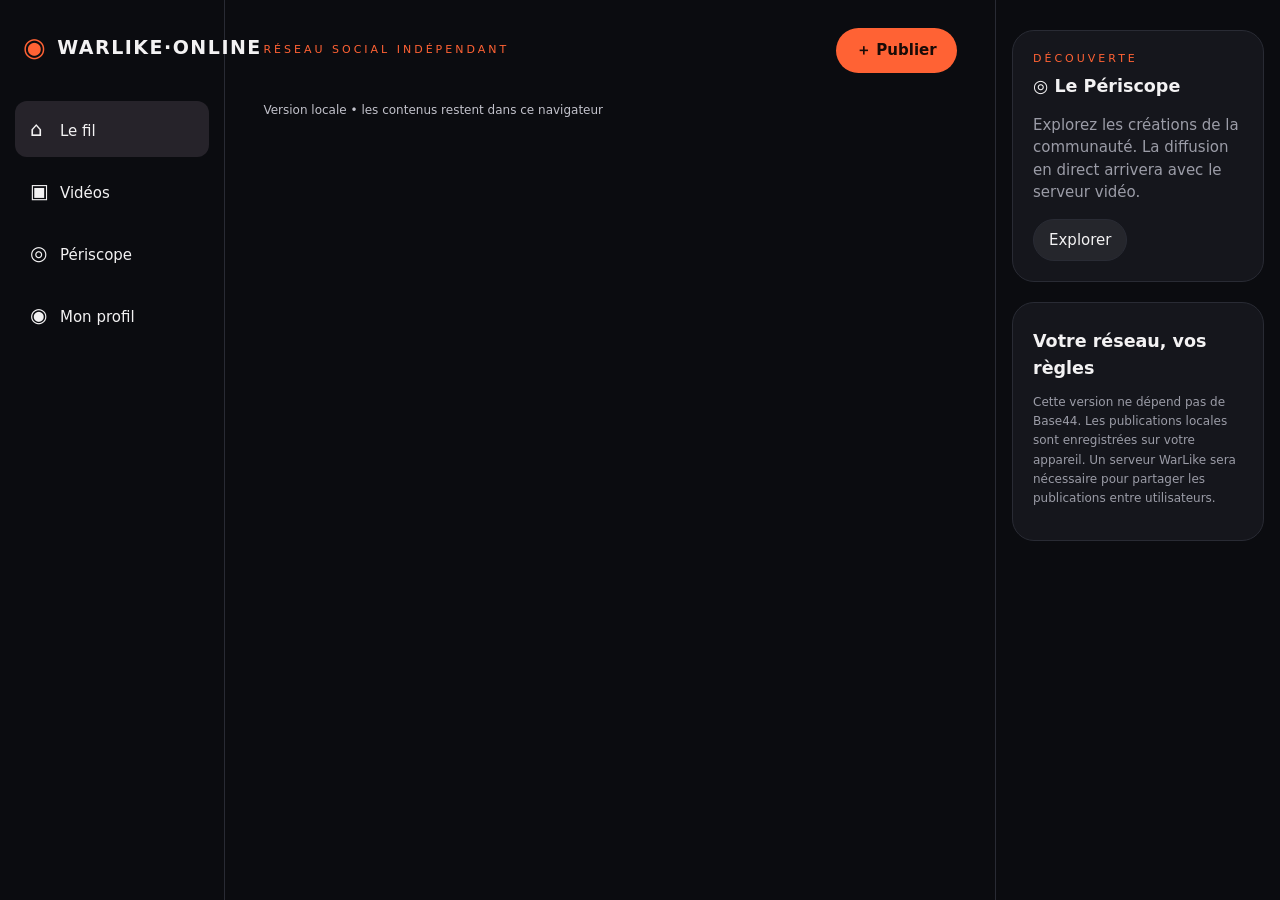
==== public/index.html @ ab64b8d4 "feat: serve independent Online UI through Cloudflare Worker assets" ====
<!doctype html>
<html lang="fr"><head><meta charset="utf-8"><meta name="viewport" content="width=device-width,initial-scale=1">
<meta name="theme-color" content="#0d0e12"><meta name="description" content="WarLike Online — votre espace social indépendant.">
<title>WarLike Online — Le fil vivant</title>
<style>
:root{color-scheme:dark;--bg:#0b0c10;--panel:#15161c;--line:#292b34;--muted:#9b9ca7;--accent:#ff6234;--text:#f3f2f3}
*{box-sizing:border-box}body{margin:0;background:var(--bg);color:var(--text);font:15px/1.5 system-ui,-apple-system,Segoe UI,sans-serif}button,input,textarea,select{font:inherit}button{cursor:pointer}a{color:inherit;text-decoration:none}
button:focus-visible,input:focus-visible,textarea:focus-visible{outline:2px solid #ff9a77;outline-offset:3px}
.shell{max-width:1330px;margin:auto;display:grid;grid-template-columns:225px minmax(0,1fr) 285px;min-height:100vh}.side{border-right:1px solid var(--line);padding:28px 15px;position:sticky;top:0;height:100vh}.brand{font-weight:850;letter-spacing:1.5px;font-size:19px;display:flex;gap:10px;align-items:center;margin:0 8px 34px}.mark{color:var(--accent);font-size:26px}
nav button{width:100%;background:transparent;color:var(--text);border:0;text-align:left;border-radius:12px;padding:13px 15px;margin-bottom:6px}nav button.active,nav button:hover{background:#26232a}nav .symbol{display:inline-block;width:30px;font-size:20px}
.btn{background:var(--accent);color:#180b07;border:0;border-radius:25px;padding:11px 20px;font-weight:800}.btn:hover{filter:brightness(1.1)}.ghost{background:#25262c;color:var(--text);border:1px solid var(--line);border-radius:22px;padding:9px 15px}
main{min-width:0;padding:28px clamp(14px,3vw,50px)}.top{display:flex;justify-content:space-between;align-items:center;gap:12px;margin-bottom:28px}.eyebrow{color:var(--accent);font-size:11px;letter-spacing:3px;text-transform:uppercase}.heading{font:700 clamp(36px,5vw,58px)/1.12 Georgia,serif;margin:12px 0 10px}.heading em{color:var(--accent)}.sub{color:var(--muted);margin:0 0 28px}.tabs{display:flex;gap:9px;flex-wrap:wrap;margin-bottom:25px}.tab{background:#1d1e24;border:1px solid var(--line);color:var(--text);border-radius:30px;padding:8px 14px}.tab.active{background:var(--accent);color:#170a06}
.post{background:var(--panel);border:1px solid var(--line);border-radius:19px;margin:0 0 25px;overflow:hidden}.post-head{display:flex;gap:11px;align-items:center;padding:15px}.avatar{background:linear-gradient(145deg,#ff8a3c,#9f2463);width:41px;height:41px;border-radius:50%;display:grid;place-items:center;color:#fff;font-weight:800;flex-shrink:0}.handle{color:var(--muted);font-size:12px}.post-media{width:100%;max-height:600px;object-fit:contain;background:#08080a;display:block}.post-text{white-space:pre-wrap;overflow-wrap:anywhere;padding:0 18px 12px}.post-actions{padding:12px 18px 18px;display:flex;gap:9px;flex-wrap:wrap}.post-actions button{background:none;border:0;color:var(--text);padding:5px}.post-actions button.liked{color:var(--accent)}.comment-list{border-top:1px solid var(--line);padding:8px 18px}.comment{color:#d1d1d6;margin:5px 0}.comment-form{display:flex;gap:8px;padding:12px 16px}.comment-form input{flex:1;min-width:0}
input,textarea,select{background:#22232b;border:1px solid #42434d;border-radius:10px;color:var(--text);padding:11px;width:100%}textarea{min-height:125px;resize:vertical}
.right{padding:30px 16px;border-left:1px solid var(--line)}.box{background:var(--panel);border:1px solid var(--line);border-radius:22px;padding:20px;margin-bottom:20px}.box h3{margin:5px 0 11px}.muted{color:var(--muted)}.note{font-size:12px;color:var(--muted);line-height:1.6}.follow{display:flex;align-items:center;gap:10px;margin:12px 0}.follow .ghost{margin-left:auto;font-size:12px;padding:5px 9px}
.cardgrid{display:grid;grid-template-columns:repeat(auto-fit,minmax(220px,1fr));gap:15px}.tile{border:1px solid var(--line);border-radius:18px;background:var(--panel);padding:18px}.tile video{width:100%;max-height:390px;border-radius:12px;background:#000}.empty{border:1px dashed #494950;border-radius:20px;text-align:center;padding:55px 22px;color:var(--muted)}
.overlay{position:fixed;inset:0;background:#050508ce;z-index:20;display:grid;place-items:center;padding:15px}.dialog{width:min(550px,100%);max-height:95vh;overflow:auto;border-radius:20px;background:#1b1c23;border:1px solid #43434c;padding:25px}.field{margin:15px 0}.field label{display:block;margin-bottom:7px;font-weight:600}.row{display:flex;gap:10px;align-items:center;flex-wrap:wrap}.notice{border:1px solid #744c30;background:#302019;padding:12px;border-radius:12px;color:#f5c6ad;font-size:13px}.hide{display:none!important}.small{font-size:12px}.reels{display:grid;grid-template-columns:repeat(auto-fit,minmax(225px,1fr));gap:20px}.reel{background:#14151b;border-radius:18px;padding:10px;border:1px solid var(--line)}.reel video{width:100%;aspect-ratio:9/16;object-fit:contain;background:#000;border-radius:12px}.status{color:#c2c2cb;font-size:12px;margin-top:25px}
@media(max-width:1080px){.shell{grid-template-columns:190px minmax(0,1fr)}.right{display:none}}
@media(max-width:650px){.shell{display:block}.side{position:fixed;z-index:10;top:auto;bottom:0;height:63px;width:100%;padding:5px;background:#14151af2;border-right:0;border-top:1px solid var(--line)}.brand{display:none}nav{display:flex;justify-content:space-around}nav button{font-size:11px;text-align:center;padding:4px;margin:0;width:auto}nav .symbol{display:block;width:auto;font-size:20px}main{padding:18px 13px 90px}.heading{font-size:40px}.top{margin-bottom:22px}.btn{padding:10px 15px}.post-media{max-height:460px}}
</style></head><body>
<div class="shell">
<aside class="side"><div class="brand"><span class="mark">◉</span> WARLIKE·ONLINE</div><nav id="nav">
<button data-view="feed" class="active"><span class="symbol">⌂</span>Le fil</button>
<button data-view="reels"><span class="symbol">▣</span>Vidéos</button>
<button data-view="periscope"><span class="symbol">◎</span>Périscope</button>
<button data-view="profile"><span class="symbol">◉</span>Mon profil</button>
</nav></aside>
<main><div class="top"><span class="eyebrow">Réseau social indépendant</span><button class="btn" id="newPost">＋ Publier</button></div><div id="content" aria-live="polite"></div><p class="status" id="status">Version locale • les contenus restent dans ce navigateur</p></main>
<aside class="right"><div class="box"><div class="eyebrow">Découverte</div><h3>◎ Le Périscope</h3><p class="muted">Explorez les créations de la communauté. La diffusion en direct arrivera avec le serveur vidéo.</p><button class="ghost" id="discover">Explorer</button></div><div class="box"><h3>Votre réseau, vos règles</h3><p class="note">Cette version ne dépend pas de Base44. Les publications locales sont enregistrées sur votre appareil. Un serveur WarLike sera nécessaire pour partager les publications entre utilisateurs.</p></div></aside>
</div><div id="modal" class="overlay hide" role="presentation"><div class="dialog" role="dialog" aria-modal="true" aria-labelledby="modalTitle"><div class="row" style="justify-content:space-between"><h2 id="modalTitle">Nouvelle publication</h2><button class="ghost" id="closeModal" aria-label="Fermer">✕</button></div>
<form id="postForm"><div class="field"><label for="postText">Votre message</label><textarea id="postText" maxlength="2000" placeholder="Que voulez-vous partager ?"></textarea></div><div class="field"><label for="postMedia">Photo ou vidéo</label><input id="postMedia" type="file" accept="image/*,video/*"><p class="note">La vidéo ou photo sera conservée localement dans ce navigateur.</p></div><button class="btn" type="submit">Publier</button></form></div></div>
<script defer src="/app.js"></script></body></html>
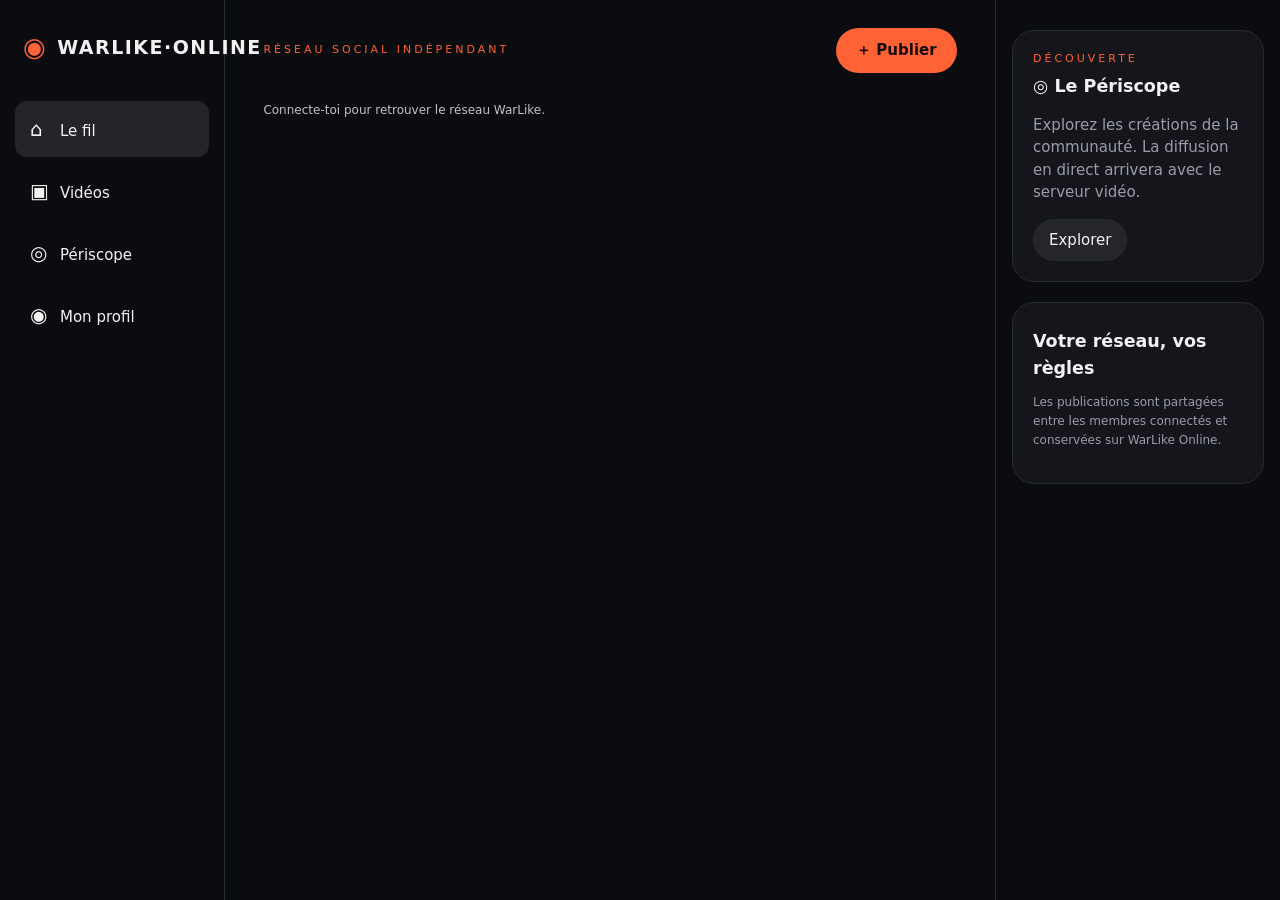
==== commit 4867374a: "Describe Online shared storage accurately" ====
--- a/public/index.html
+++ b/public/index.html
@@ -25,8 +25,8 @@
 <button data-view="periscope"><span class="symbol">◎</span>Périscope</button>
 <button data-view="profile"><span class="symbol">◉</span>Mon profil</button>
 </nav></aside>
-<main><div class="top"><span class="eyebrow">Réseau social indépendant</span><button class="btn" id="newPost">＋ Publier</button></div><div id="content" aria-live="polite"></div><p class="status" id="status">Version locale • les contenus restent dans ce navigateur</p></main>
-<aside class="right"><div class="box"><div class="eyebrow">Découverte</div><h3>◎ Le Périscope</h3><p class="muted">Explorez les créations de la communauté. La diffusion en direct arrivera avec le serveur vidéo.</p><button class="ghost" id="discover">Explorer</button></div><div class="box"><h3>Votre réseau, vos règles</h3><p class="note">Cette version ne dépend pas de Base44. Les publications locales sont enregistrées sur votre appareil. Un serveur WarLike sera nécessaire pour partager les publications entre utilisateurs.</p></div></aside>
+<main><div class="top"><span class="eyebrow">Réseau social indépendant</span><button class="btn" id="newPost">＋ Publier</button></div><div id="content" aria-live="polite"></div><p class="status" id="status">Connecte-toi pour retrouver le réseau WarLike.</p></main>
+<aside class="right"><div class="box"><div class="eyebrow">Découverte</div><h3>◎ Le Périscope</h3><p class="muted">Explorez les créations de la communauté. La diffusion en direct arrivera avec le serveur vidéo.</p><button class="ghost" id="discover">Explorer</button></div><div class="box"><h3>Votre réseau, vos règles</h3><p class="note">Les publications sont partagées entre les membres connectés et conservées sur WarLike Online.</p></div></aside>
 </div><div id="modal" class="overlay hide" role="presentation"><div class="dialog" role="dialog" aria-modal="true" aria-labelledby="modalTitle"><div class="row" style="justify-content:space-between"><h2 id="modalTitle">Nouvelle publication</h2><button class="ghost" id="closeModal" aria-label="Fermer">✕</button></div>
-<form id="postForm"><div class="field"><label for="postText">Votre message</label><textarea id="postText" maxlength="2000" placeholder="Que voulez-vous partager ?"></textarea></div><div class="field"><label for="postMedia">Photo ou vidéo</label><input id="postMedia" type="file" accept="image/*,video/*"><p class="note">La vidéo ou photo sera conservée localement dans ce navigateur.</p></div><button class="btn" type="submit">Publier</button></form></div></div>
+<form id="postForm"><div class="field"><label for="postText">Votre message</label><textarea id="postText" maxlength="2000" placeholder="Que voulez-vous partager ?"></textarea></div><div class="field"><label for="postMedia">Photo ou vidéo</label><input id="postMedia" type="file" accept="image/jpeg,image/png,image/webp,image/gif,video/mp4,video/webm"><p class="note">JPEG, PNG, WebP, GIF, MP4 ou WebM · 20 Mo maximum.</p></div><button class="btn" type="submit">Publier</button></form></div></div>
 <script defer src="/app.js"></script></body></html>
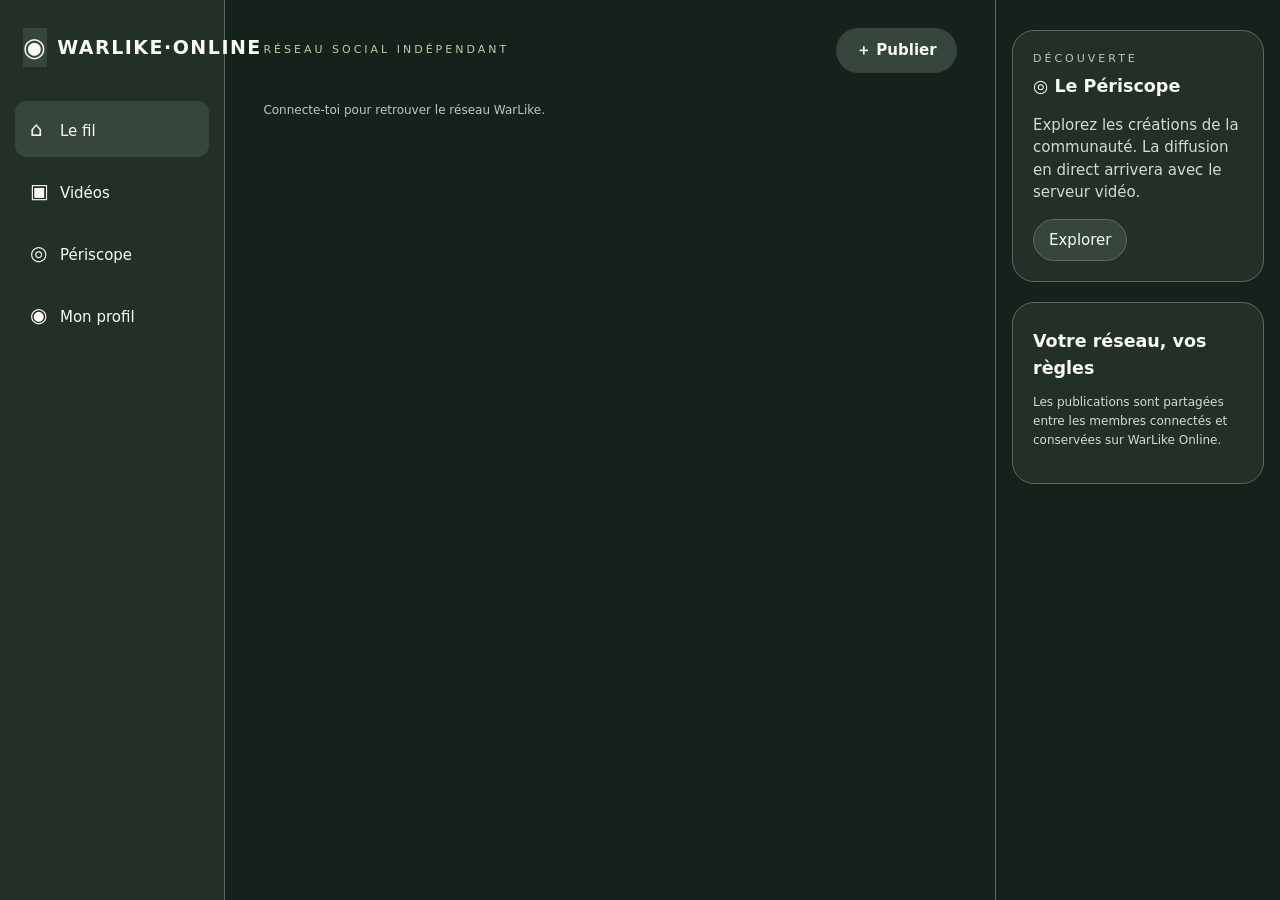
==== commit d1945b52: "Unify WarLike theme with the canonical forest, sage and ivory palette" ====
--- a/public/index.html
+++ b/public/index.html
@@ -1,5 +1,5 @@
 <!doctype html>
-<html lang="fr"><head><meta charset="utf-8"><meta name="viewport" content="width=device-width,initial-scale=1">
+<html data-warlike-app="warlike-online" lang="fr"><head><meta charset="utf-8"><meta name="viewport" content="width=device-width,initial-scale=1">
 <meta name="theme-color" content="#0d0e12"><meta name="description" content="WarLike Online — votre espace social indépendant.">
 <title>WarLike Online — Le fil vivant</title>
 <style>
@@ -17,7 +17,10 @@
 .overlay{position:fixed;inset:0;background:#050508ce;z-index:20;display:grid;place-items:center;padding:15px}.dialog{width:min(550px,100%);max-height:95vh;overflow:auto;border-radius:20px;background:#1b1c23;border:1px solid #43434c;padding:25px}.field{margin:15px 0}.field label{display:block;margin-bottom:7px;font-weight:600}.row{display:flex;gap:10px;align-items:center;flex-wrap:wrap}.notice{border:1px solid #744c30;background:#302019;padding:12px;border-radius:12px;color:#f5c6ad;font-size:13px}.hide{display:none!important}.small{font-size:12px}.reels{display:grid;grid-template-columns:repeat(auto-fit,minmax(225px,1fr));gap:20px}.reel{background:#14151b;border-radius:18px;padding:10px;border:1px solid var(--line)}.reel video{width:100%;aspect-ratio:9/16;object-fit:contain;background:#000;border-radius:12px}.status{color:#c2c2cb;font-size:12px;margin-top:25px}
 @media(max-width:1080px){.shell{grid-template-columns:190px minmax(0,1fr)}.right{display:none}}
 @media(max-width:650px){.shell{display:block}.side{position:fixed;z-index:10;top:auto;bottom:0;height:63px;width:100%;padding:5px;background:#14151af2;border-right:0;border-top:1px solid var(--line)}.brand{display:none}nav{display:flex;justify-content:space-around}nav button{font-size:11px;text-align:center;padding:4px;margin:0;width:auto}nav .symbol{display:block;width:auto;font-size:20px}main{padding:18px 13px 90px}.heading{font-size:40px}.top{margin-bottom:22px}.btn{padding:10px 15px}.post-media{max-height:460px}}
-</style></head><body>
+</style>
+<link rel="stylesheet" href="./design-system/warlike-foundation.css?v=1.1">
+<link rel="stylesheet" href="./design-system/warlike-shell.css?v=1.1">
+</head><body>
 <div class="shell">
 <aside class="side"><div class="brand"><span class="mark">◉</span> WARLIKE·ONLINE</div><nav id="nav">
 <button data-view="feed" class="active"><span class="symbol">⌂</span>Le fil</button>
--- a/public/design-system/warlike-shell.css
+++ b/public/design-system/warlike-shell.css
@@ -0,0 +1,13 @@
+/* WarLike shell adapter — presentation only; retain app layout and semantic states. */
+html[data-warlike-app="warlike-online"],html[data-warlike-app="warlike-online"] body.light{--bg:var(--wl-bg);--panel:var(--wl-surface);--panel2:var(--wl-surface-alt);--surface:var(--wl-surface);--soft:var(--wl-surface-alt);--side:var(--wl-bg);--line:var(--wl-border);--text:var(--wl-text);--white:var(--wl-text);--muted:var(--wl-text-muted);--accent:var(--wl-accent);--green:var(--wl-accent);--primary:var(--wl-primary);--teal:var(--wl-accent);}
+html[data-warlike-app="warlike-online"] :is(.side,.post,.box,.dialog,.notice){background:var(--wl-surface);border-color:var(--wl-border);color:var(--wl-text)}
+html[data-warlike-app="warlike-online"] :is(.hero,.welcome){background:linear-gradient(115deg,var(--wl-surface-alt),var(--wl-surface));border-color:var(--wl-border);color:var(--wl-text)}
+html[data-warlike-app="warlike-online"] :is(.brand small,.brand-sub,.muted,.hint,.tag,.pill,.kicker,.side-title){color:var(--wl-text-muted)}
+html[data-warlike-app="warlike-online"] :is(.eyebrow,.brand em,.brand b,.brand strong span,.logo span){color:var(--wl-accent)}
+html[data-warlike-app="warlike-online"] :is(.primary,.btn.primary,.button:not(.secondary),.cta,.read,.new-room,.export-btn,.compose-launch,.hub-primary){background:var(--wl-primary);border-color:var(--wl-primary);color:var(--wl-primary-text);border-radius:var(--wl-radius-sm)}
+html[data-warlike-app="warlike-online"] :is(.primary,.btn.primary,.cta,.read,.export-btn,.compose-launch):hover:not(:disabled){background:var(--wl-surface-alt);color:var(--wl-text);border-color:var(--wl-focus)}
+html[data-warlike-app="warlike-online"] :is(.btn:not(.primary),.secondary,.button.secondary,.ghost,.outline,.import-button,.header-actions button){background:var(--wl-surface-alt);border-color:var(--wl-border);color:var(--wl-text)}
+html[data-warlike-app="warlike-online"] :is(input:not([type=color]):not([type=range]):not([type=checkbox]):not([type=radio]):not([type=file]),select,textarea){background:var(--wl-bg);border-color:var(--wl-border);color:var(--wl-text)}
+html[data-warlike-app="warlike-online"] :is(input,textarea)::placeholder{color:var(--wl-text-muted);opacity:1}
+html[data-warlike-app="warlike-online"] :is(nav button,nav a,.nav button,.filters button,.filter,.tab):is(.active,[aria-current=page],[aria-current=true],[aria-pressed=true]){background:var(--wl-surface-alt);border-color:var(--wl-focus);color:var(--wl-text)}
+html[data-warlike-app="warlike-online"] :is(.mark,.brand-mark,.logo:not(a),.brand .mark){background:var(--wl-forest);border-color:var(--wl-sage);color:var(--wl-ivory)}
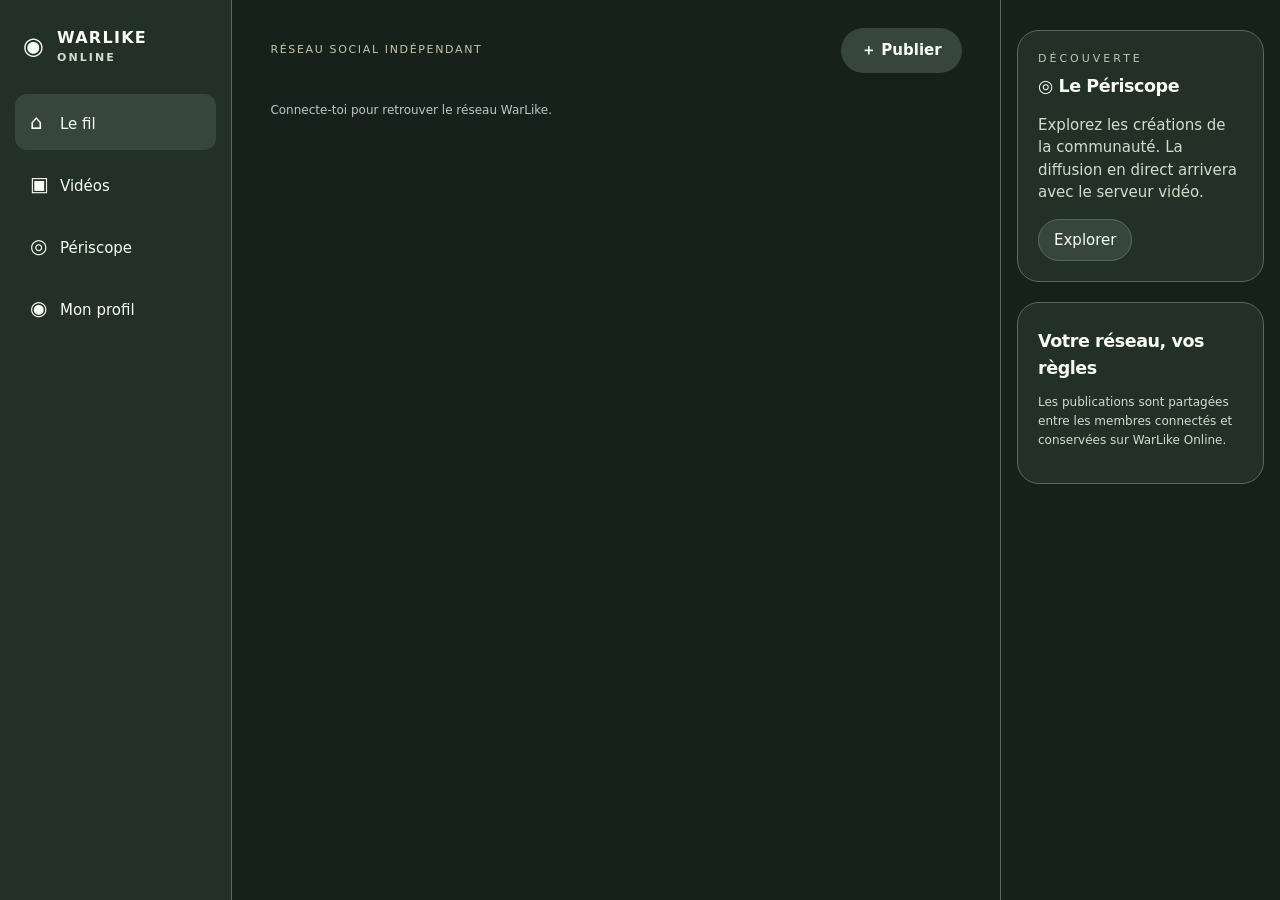
==== commit a5b1f31b: "Fix Online wordmark overflow and apply the shared UI typography" ====
--- a/public/index.html
+++ b/public/index.html
@@ -20,9 +20,10 @@
 </style>
 <link rel="stylesheet" href="./design-system/warlike-foundation.css?v=1.1">
 <link rel="stylesheet" href="./design-system/warlike-shell.css?v=1.1">
+<link rel="stylesheet" href="./design-system/warlike-online.css?v=1.1.5">
 </head><body>
 <div class="shell">
-<aside class="side"><div class="brand"><span class="mark">◉</span> WARLIKE·ONLINE</div><nav id="nav">
+<aside class="side"><div class="brand"><span class="mark" aria-hidden="true">◉</span><span class="brand-name">WARLIKE<span class="brand-product">ONLINE</span></span></div><nav id="nav">
 <button data-view="feed" class="active"><span class="symbol">⌂</span>Le fil</button>
 <button data-view="reels"><span class="symbol">▣</span>Vidéos</button>
 <button data-view="periscope"><span class="symbol">◎</span>Périscope</button>
--- a/public/design-system/warlike-online.css
+++ b/public/design-system/warlike-online.css
@@ -0,0 +1,73 @@
+/* WarLike Foundation 1.1 — canonical source: WarLike-Hub/design-system/.
+   Vendored locally: no CDN, account, project or runtime dependency. */
+:root{
+  --wl-forest:#37463D;--wl-slate:#5B696B;--wl-graphite:#535953;
+  --wl-ivory:#F8FBF1;--wl-sage:#C5C5A9;
+  --wl-bg:#17211B;--wl-surface:#233027;--wl-surface-alt:#37463D;
+  --wl-text:#F8FBF1;--wl-text-muted:#D4DCCA;--wl-border:#596A5C;
+  --wl-primary:#C5C5A9;--wl-primary-text:#17211B;--wl-focus:#C5C5A9;
+  --wl-secondary:#5B696B;--wl-secondary-text:#FFFFFF;
+  --wl-accent:#C5C5A9;--wl-accent-text:#17211B;
+  --wl-radius-sm:7px;--wl-radius-md:14px;--wl-radius-lg:20px;
+  --wl-shadow:0 12px 30px #00000040;color-scheme:dark;
+}
+:root[data-warlike-mode="light"],:root[data-warlike-theme="light"],:root:has(body.light){
+  --wl-bg:#F8FBF1;--wl-surface:#FFFFFF;--wl-surface-alt:#EEF1E6;
+  --wl-text:#37463D;--wl-text-muted:#535953;--wl-border:#B0B7A8;
+  --wl-primary:#37463D;--wl-primary-text:#F8FBF1;--wl-focus:#5B696B;
+  --wl-accent:#37463D;--wl-accent-text:#F8FBF1;
+  --wl-shadow:0 12px 30px #37463D1A;color-scheme:light;
+}
+html[data-warlike-app],html[data-warlike-app] body{background:var(--wl-bg);color:var(--wl-text)}
+html[data-warlike-app] :focus-visible{outline:2px solid var(--wl-focus);outline-offset:3px}
+html[data-warlike-app] :is(input[type=checkbox],input[type=radio],input[type=range]){accent-color:var(--wl-accent)}
+html[data-warlike-app] ::selection{background:var(--wl-primary);color:var(--wl-primary-text)}
+.wl-app{background:var(--wl-bg);color:var(--wl-text)}
+.wl-card{background:var(--wl-surface);color:var(--wl-text);border:1px solid var(--wl-border);border-radius:var(--wl-radius-md)}
+.wl-button-primary{background:var(--wl-primary);color:var(--wl-primary-text);border:1px solid var(--wl-primary);border-radius:var(--wl-radius-sm)}
+.wl-input{background:var(--wl-surface);color:var(--wl-text);border:1px solid var(--wl-border);border-radius:var(--wl-radius-sm)}
+
+html[data-warlike-app]{--bg:var(--wl-bg);--panel:var(--wl-surface);--surface:var(--wl-surface);--line:var(--wl-border);--text:var(--wl-text);--ink:var(--wl-text);--muted:var(--wl-text-muted);--sub:var(--wl-text-muted);--accent:var(--wl-accent);--a:var(--wl-accent)}
+html[data-warlike-app] :is(.primary,button.primary,.btn.primary){background:var(--wl-primary);color:var(--wl-primary-text);border-color:var(--wl-primary);border-radius:var(--wl-radius-sm)}
+html[data-warlike-app] :is(input:not([type=range]):not([type=checkbox]):not([type=file]):not([type=color]),textarea,select){background:var(--wl-bg);color:var(--wl-text);border-color:var(--wl-border)}
+html[data-warlike-app] :is(input,textarea)::placeholder{color:var(--wl-text-muted);opacity:1}
+html[data-warlike-app] :is(.eyebrow,.logo b,.brand em,.mark){color:var(--wl-accent)}
+html[data-warlike-app] :is(nav button,nav a,.tab,.filter):is(.active,[aria-current=page],[aria-pressed=true]){background:var(--wl-surface-alt);color:var(--wl-text);border-color:var(--wl-focus)}
+/* WarLike shell adapter — presentation only; retain app layout and semantic states. */
+html[data-warlike-app="warlike-online"],html[data-warlike-app="warlike-online"] body.light{--bg:var(--wl-bg);--panel:var(--wl-surface);--panel2:var(--wl-surface-alt);--surface:var(--wl-surface);--soft:var(--wl-surface-alt);--side:var(--wl-bg);--line:var(--wl-border);--text:var(--wl-text);--white:var(--wl-text);--muted:var(--wl-text-muted);--accent:var(--wl-accent);--green:var(--wl-accent);--primary:var(--wl-primary);--teal:var(--wl-accent);}
+html[data-warlike-app="warlike-online"] :is(.side,.post,.box,.dialog,.notice){background:var(--wl-surface);border-color:var(--wl-border);color:var(--wl-text)}
+html[data-warlike-app="warlike-online"] :is(.hero,.welcome){background:linear-gradient(115deg,var(--wl-surface-alt),var(--wl-surface));border-color:var(--wl-border);color:var(--wl-text)}
+html[data-warlike-app="warlike-online"] :is(.brand small,.brand-sub,.muted,.hint,.tag,.pill,.kicker,.side-title){color:var(--wl-text-muted)}
+html[data-warlike-app="warlike-online"] :is(.eyebrow,.brand em,.brand b,.brand strong span,.logo span){color:var(--wl-accent)}
+html[data-warlike-app="warlike-online"] :is(.primary,.btn.primary,.button:not(.secondary),.cta,.read,.new-room,.export-btn,.compose-launch,.hub-primary){background:var(--wl-primary);border-color:var(--wl-primary);color:var(--wl-primary-text);border-radius:var(--wl-radius-sm)}
+html[data-warlike-app="warlike-online"] :is(.primary,.btn.primary,.cta,.read,.export-btn,.compose-launch):hover:not(:disabled){background:var(--wl-surface-alt);color:var(--wl-text);border-color:var(--wl-focus)}
+html[data-warlike-app="warlike-online"] :is(.btn:not(.primary),.secondary,.button.secondary,.ghost,.outline,.import-button,.header-actions button){background:var(--wl-surface-alt);border-color:var(--wl-border);color:var(--wl-text)}
+html[data-warlike-app="warlike-online"] :is(input:not([type=color]):not([type=range]):not([type=checkbox]):not([type=radio]):not([type=file]),select,textarea){background:var(--wl-bg);border-color:var(--wl-border);color:var(--wl-text)}
+html[data-warlike-app="warlike-online"] :is(input,textarea)::placeholder{color:var(--wl-text-muted);opacity:1}
+html[data-warlike-app="warlike-online"] :is(nav button,nav a,.nav button,.filters button,.filter,.tab):is(.active,[aria-current=page],[aria-current=true],[aria-pressed=true]){background:var(--wl-surface-alt);border-color:var(--wl-focus);color:var(--wl-text)}
+html[data-warlike-app="warlike-online"] :is(.mark,.brand-mark,.logo:not(a),.brand .mark){background:var(--wl-forest);border-color:var(--wl-sage);color:var(--wl-ivory)}
+
+html[data-warlike-app="warlike-online"] :is(.sidebar,.topbar,.post,.box,.dialog,.composer,.right-panel,.profile-card){background:var(--wl-surface);color:var(--wl-text);border-color:var(--wl-border)}
+
+/* WarLike typography v1 — offline-friendly system font fallbacks. */
+:root{--wl-font-ui:'Manrope','Plus Jakarta Sans','Inter','Segoe UI',system-ui,sans-serif;--wl-font-technical:'Inter','Noto Sans','Segoe UI',system-ui,sans-serif;--wl-font-editorial:'Playfair Display',Georgia,'Times New Roman',serif;--wl-font-cjk:'Noto Sans CJK SC','Noto Sans CJK JP','Noto Sans CJK KR','Microsoft YaHei','Yu Gothic','Malgun Gothic',sans-serif}
+html[data-warlike-app] body{font-family:var(--wl-font-ui),var(--wl-font-cjk)}
+html[data-warlike-app] :is(button,input,select,textarea){font-family:inherit}
+html[data-warlike-app] :is(h1,h2,h3){letter-spacing:-.025em}
+
+
+/* Online: use the shared UI typography and keep the wordmark inside navigation. */
+html[data-warlike-app="warlike-online"] :is(h1,h2,h3,.heading){font-family:var(--wl-font-ui),var(--wl-font-cjk);font-style:normal;letter-spacing:-.025em}
+html[data-warlike-app="warlike-online"] .heading{font-weight:750;font-size:clamp(32px,4vw,52px);line-height:1.12;overflow-wrap:anywhere}
+html[data-warlike-app="warlike-online"] .heading em{font-family:inherit;font-style:normal;font-weight:inherit}
+html[data-warlike-app="warlike-online"] .shell{width:100%;max-width:1440px;grid-template-columns:232px minmax(0,1fr) 280px}
+html[data-warlike-app="warlike-online"] :is(.side,.right,main){min-width:0}
+html[data-warlike-app="warlike-online"] .brand{display:flex;align-items:center;gap:10px;margin:0 8px 30px;min-width:0;font-family:var(--wl-font-ui),var(--wl-font-cjk);font-size:16px;font-weight:800;letter-spacing:.08em;line-height:1.2}
+html[data-warlike-app="warlike-online"] .brand .mark{flex:0 0 24px;width:24px;font-size:24px;line-height:1;background:transparent;color:var(--wl-ivory);border:0}
+html[data-warlike-app="warlike-online"] .brand-name{min-width:0;display:flex;flex-direction:column;gap:4px}
+html[data-warlike-app="warlike-online"] .brand-product{font-size:11px;letter-spacing:.19em;font-weight:600;color:var(--wl-text-muted)}
+html[data-warlike-app="warlike-online"] .top{flex-wrap:wrap}
+html[data-warlike-app="warlike-online"] .top .eyebrow{min-width:0;overflow-wrap:anywhere;letter-spacing:.15em}
+html[data-warlike-app="warlike-online"] :is(.btn,.ghost){font-family:var(--wl-font-ui),var(--wl-font-cjk)}
+@media(max-width:1080px){html[data-warlike-app="warlike-online"] .shell{grid-template-columns:200px minmax(0,1fr)}}
+@media(max-width:650px){html[data-warlike-app="warlike-online"] .shell{display:block}html[data-warlike-app="warlike-online"] .brand{display:none}html[data-warlike-app="warlike-online"] .heading{font-size:clamp(30px,8vw,40px)}}
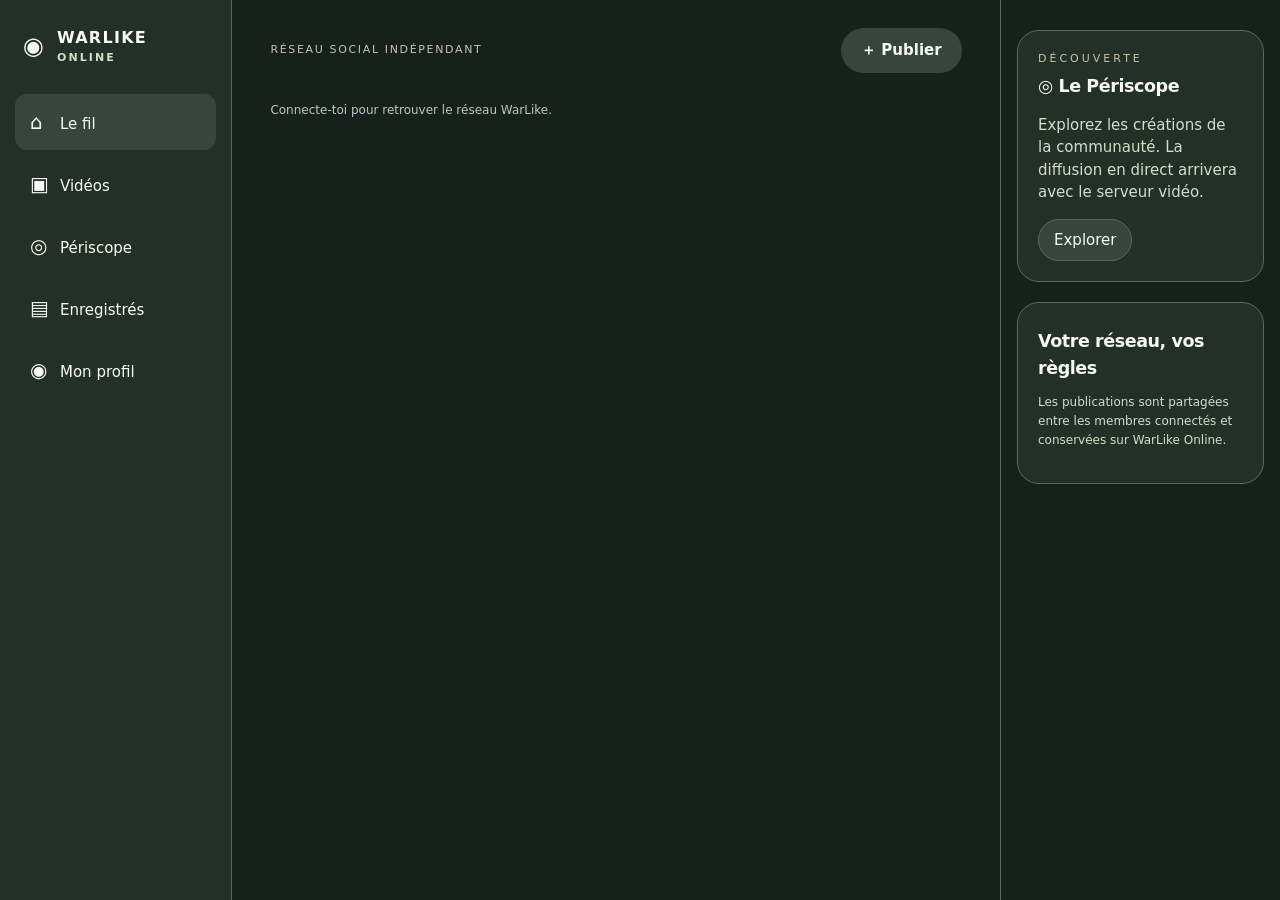
==== commit 34580559: "feat(online): saved posts UI" ====
--- a/public/index.html
+++ b/public/index.html
@@ -27,6 +27,7 @@
 <button data-view="feed" class="active"><span class="symbol">⌂</span>Le fil</button>
 <button data-view="reels"><span class="symbol">▣</span>Vidéos</button>
 <button data-view="periscope"><span class="symbol">◎</span>Périscope</button>
+<button data-view="bookmarks"><span class="symbol">▤</span>Enregistrés</button>
 <button data-view="profile"><span class="symbol">◉</span>Mon profil</button>
 </nav></aside>
 <main><div class="top"><span class="eyebrow">Réseau social indépendant</span><button class="btn" id="newPost">＋ Publier</button></div><div id="content" aria-live="polite"></div><p class="status" id="status">Connecte-toi pour retrouver le réseau WarLike.</p></main>
